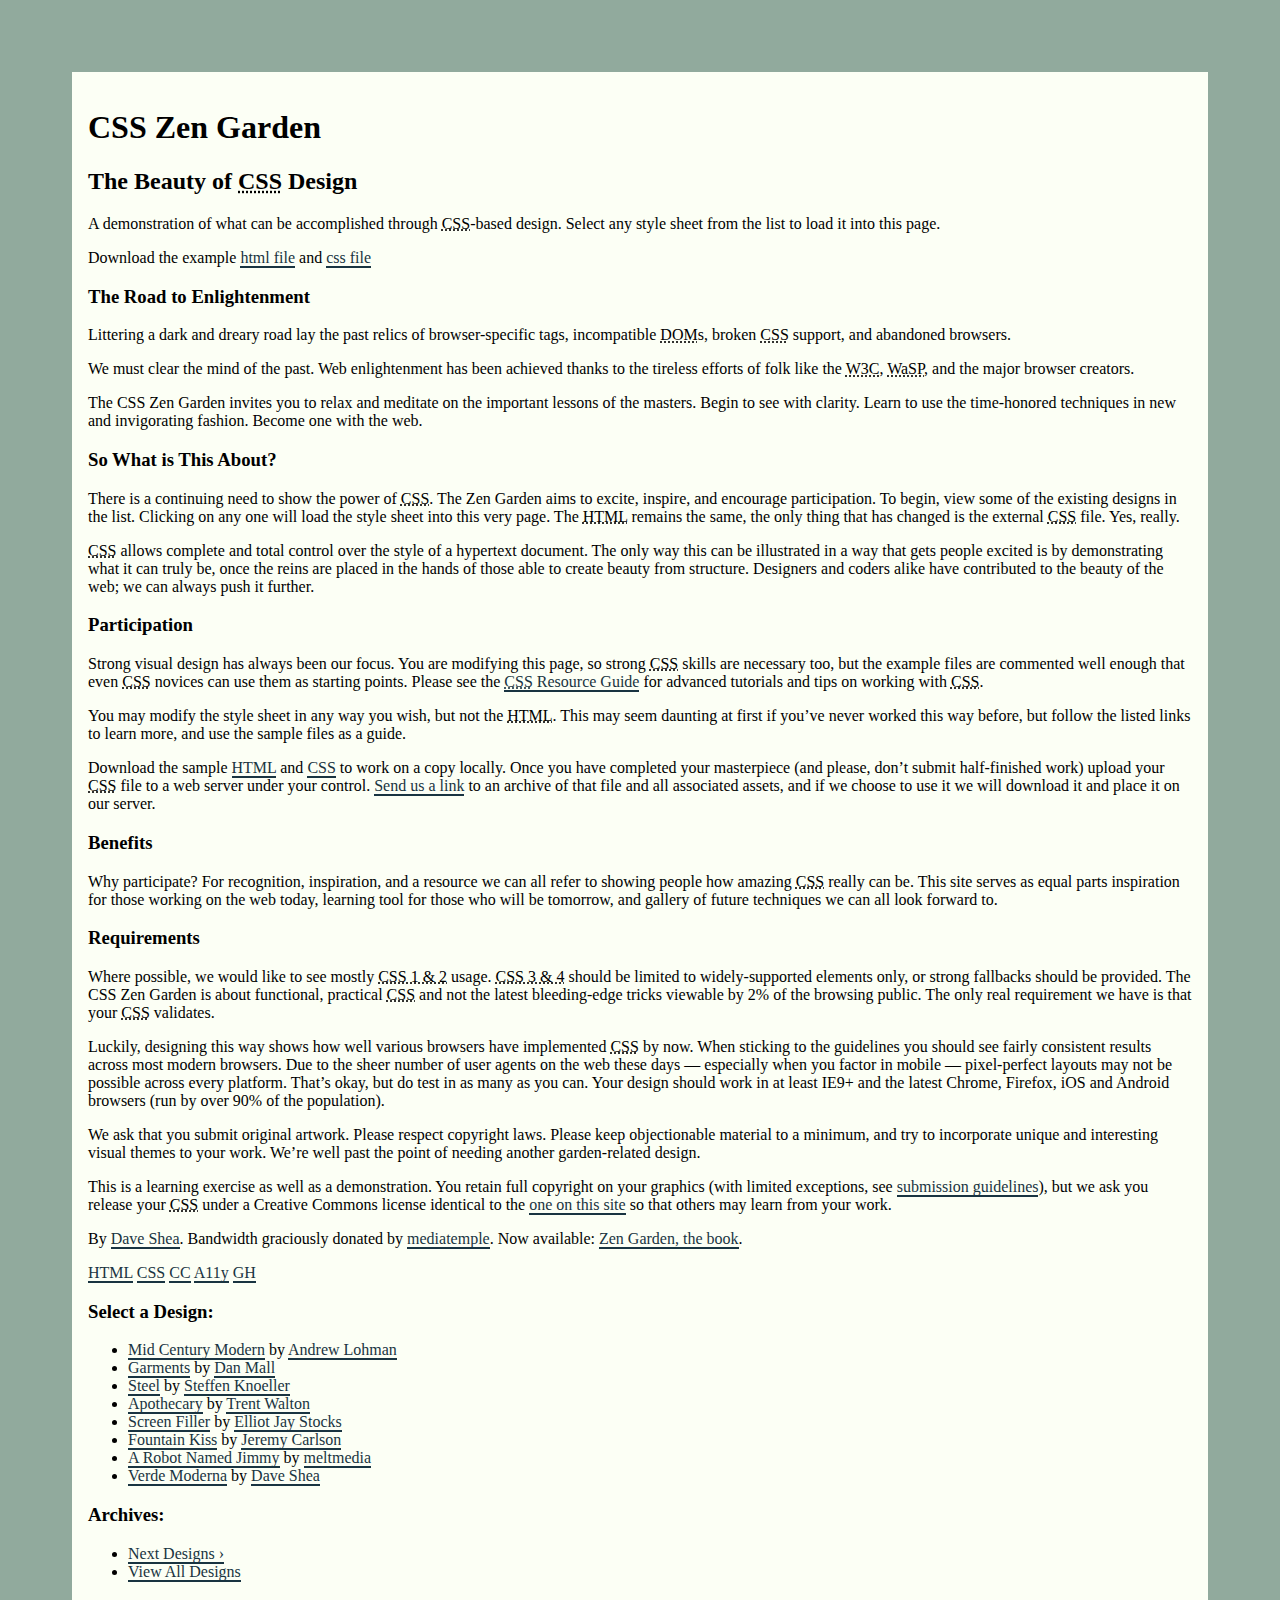
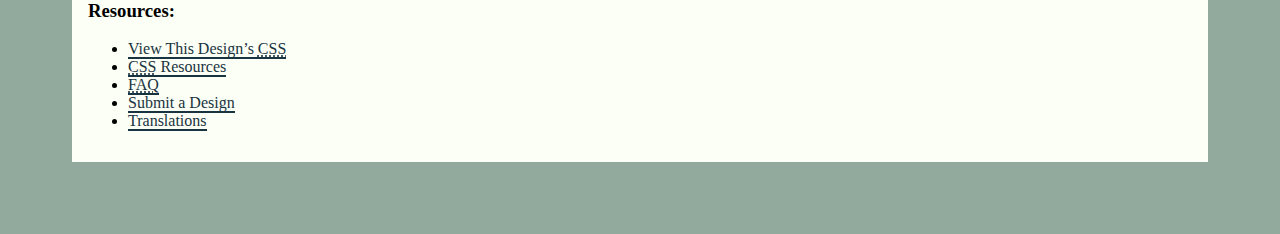
==== index.html @ ff98ae9d "moved into correct folder" ====
<!DOCTYPE html>
<html lang="en">
<head>
	<meta charset="utf-8">
	<title>CSS Zen Garden: The Beauty of CSS Design</title>

	<link rel="stylesheet" media="screen" href="index.css">
	<link rel="alternate" type="application/rss+xml" title="RSS" href="http://www.csszengarden.com/zengarden.xml">

	<meta name="viewport" content="width=device-width, initial-scale=1.0">
	<meta name="author" content="Dave Shea">
	<meta name="description" content="A demonstration of what can be accomplished visually through CSS-based design.">
	<meta name="robots" content="all">


	<!--[if lt IE 9]>
	<script src="script/html5shiv.js"></script>
	<![endif]-->
</head>

<!--



	View source is a feature, not a bug. Thanks for your curiosity and
	interest in participating!

	Here are the submission guidelines for the new and improved csszengarden.com:

	- CSS3? Of course! Prefix for ALL browsers where necessary.
	- go responsive; test your layout at multiple screen sizes.
	- your browser testing baseline: IE9+, recent Chrome/Firefox/Safari, and iOS/Android
	- Graceful degradation is acceptable, and in fact highly encouraged.
	- use classes for styling. Don't use ids.
	- web fonts are cool, just make sure you have a license to share the files. Hosted 
	  services that are applied via the CSS file (ie. Google Fonts) will work fine, but
	  most that require custom HTML won't. TypeKit is supported, see the readme on this
	  page for usage instructions: https://github.com/mezzoblue/csszengarden.com/

	And a few tips on building your CSS file:

	- use :first-child, :last-child and :nth-child to get at non-classed elements
	- use ::before and ::after to create pseudo-elements for extra styling
	- use multiple background images to apply as many as you need to any element
	- use the Kellum Method for image replacement, if still needed. http://goo.gl/GXxdI
	- don't rely on the extra divs at the bottom. Use ::before and ::after instead.

		
-->

<body id="css-zen-garden">
<div class="page-wrapper">

	<section class="intro" id="zen-intro">
		<header role="banner">
			<h1>CSS Zen Garden</h1>
			<h2>The Beauty of <abbr title="Cascading Style Sheets">CSS</abbr> Design</h2>
		</header>

		<div class="summary" id="zen-summary" role="article">
			<p>A demonstration of what can be accomplished through <abbr title="Cascading Style Sheets">CSS</abbr>-based design. Select any style sheet from the list to load it into this page.</p>
			<p>Download the example <a href="/examples/index" title="This page's source HTML code, not to be modified.">html file</a> and <a href="/examples/style.css" title="This page's sample CSS, the file you may modify.">css file</a></p>
		</div>

		<div class="preamble" id="zen-preamble" role="article">
			<h3>The Road to Enlightenment</h3>
			<p>Littering a dark and dreary road lay the past relics of browser-specific tags, incompatible <abbr title="Document Object Model">DOM</abbr>s, broken <abbr title="Cascading Style Sheets">CSS</abbr> support, and abandoned browsers.</p>
			<p>We must clear the mind of the past. Web enlightenment has been achieved thanks to the tireless efforts of folk like the <abbr title="World Wide Web Consortium">W3C</abbr>, <abbr title="Web Standards Project">WaSP</abbr>, and the major browser creators.</p>
			<p>The CSS Zen Garden invites you to relax and meditate on the important lessons of the masters. Begin to see with clarity. Learn to use the time-honored techniques in new and invigorating fashion. Become one with the web.</p>
		</div>
	</section>

	<div class="main supporting" id="zen-supporting" role="main">
		<div class="explanation" id="zen-explanation" role="article">
			<h3>So What is This About?</h3>
			<p>There is a continuing need to show the power of <abbr title="Cascading Style Sheets">CSS</abbr>. The Zen Garden aims to excite, inspire, and encourage participation. To begin, view some of the existing designs in the list. Clicking on any one will load the style sheet into this very page. The <abbr title="HyperText Markup Language">HTML</abbr> remains the same, the only thing that has changed is the external <abbr title="Cascading Style Sheets">CSS</abbr> file. Yes, really.</p>
			<p><abbr title="Cascading Style Sheets">CSS</abbr> allows complete and total control over the style of a hypertext document. The only way this can be illustrated in a way that gets people excited is by demonstrating what it can truly be, once the reins are placed in the hands of those able to create beauty from structure. Designers and coders alike have contributed to the beauty of the web; we can always push it further.</p>
		</div>

		<div class="participation" id="zen-participation" role="article">
			<h3>Participation</h3>
			<p>Strong visual design has always been our focus. You are modifying this page, so strong <abbr title="Cascading Style Sheets">CSS</abbr> skills are necessary too, but the example files are commented well enough that even <abbr title="Cascading Style Sheets">CSS</abbr> novices can use them as starting points. Please see the <a href="http://www.mezzoblue.com/zengarden/resources/" title="A listing of CSS-related resources"><abbr title="Cascading Style Sheets">CSS</abbr> Resource Guide</a> for advanced tutorials and tips on working with <abbr title="Cascading Style Sheets">CSS</abbr>.</p>
			<p>You may modify the style sheet in any way you wish, but not the <abbr title="HyperText Markup Language">HTML</abbr>. This may seem daunting at first if you&#8217;ve never worked this way before, but follow the listed links to learn more, and use the sample files as a guide.</p>
			<p>Download the sample <a href="/examples/index" title="This page's source HTML code, not to be modified.">HTML</a> and <a href="/examples/style.css" title="This page's sample CSS, the file you may modify.">CSS</a> to work on a copy locally. Once you have completed your masterpiece (and please, don&#8217;t submit half-finished work) upload your <abbr title="Cascading Style Sheets">CSS</abbr> file to a web server under your control. <a href="http://www.mezzoblue.com/zengarden/submit/" title="Use the contact form to send us your CSS file">Send us a link</a> to an archive of that file and all associated assets, and if we choose to use it we will download it and place it on our server.</p>
		</div>

		<div class="benefits" id="zen-benefits" role="article">
			<h3>Benefits</h3>
			<p>Why participate? For recognition, inspiration, and a resource we can all refer to showing people how amazing <abbr title="Cascading Style Sheets">CSS</abbr> really can be. This site serves as equal parts inspiration for those working on the web today, learning tool for those who will be tomorrow, and gallery of future techniques we can all look forward to.</p>
		</div>

		<div class="requirements" id="zen-requirements" role="article">
			<h3>Requirements</h3>
			<p>Where possible, we would like to see mostly <abbr title="Cascading Style Sheets, levels 1 and 2">CSS 1 &amp; 2</abbr> usage. <abbr title="Cascading Style Sheets, levels 3 and 4">CSS 3 &amp; 4</abbr> should be limited to widely-supported elements only, or strong fallbacks should be provided. The CSS Zen Garden is about functional, practical <abbr title="Cascading Style Sheets">CSS</abbr> and not the latest bleeding-edge tricks viewable by 2% of the browsing public. The only real requirement we have is that your <abbr title="Cascading Style Sheets">CSS</abbr> validates.</p>
			<p>Luckily, designing this way shows how well various browsers have implemented <abbr title="Cascading Style Sheets">CSS</abbr> by now. When sticking to the guidelines you should see fairly consistent results across most modern browsers. Due to the sheer number of user agents on the web these days &#8212; especially when you factor in mobile &#8212; pixel-perfect layouts may not be possible across every platform. That&#8217;s okay, but do test in as many as you can. Your design should work in at least IE9+ and the latest Chrome, Firefox, iOS and Android browsers (run by over 90% of the population).</p>
			<p>We ask that you submit original artwork. Please respect copyright laws. Please keep objectionable material to a minimum, and try to incorporate unique and interesting visual themes to your work. We&#8217;re well past the point of needing another garden-related design.</p>
			<p>This is a learning exercise as well as a demonstration. You retain full copyright on your graphics (with limited exceptions, see <a href="http://www.mezzoblue.com/zengarden/submit/guidelines/">submission guidelines</a>), but we ask you release your <abbr title="Cascading Style Sheets">CSS</abbr> under a Creative Commons license identical to the <a href="http://creativecommons.org/licenses/by-nc-sa/3.0/" title="View the Zen Garden's license information.">one on this site</a> so that others may learn from your work.</p>
			<p role="contentinfo">By <a href="http://www.mezzoblue.com/">Dave Shea</a>. Bandwidth graciously donated by <a href="http://www.mediatemple.net/">mediatemple</a>. Now available: <a href="http://www.amazon.com/exec/obidos/ASIN/0321303474/mezzoblue-20/">Zen Garden, the book</a>.</p>
		</div>

		<footer>
			<a href="http://validator.w3.org/check/referer" title="Check the validity of this site&#8217;s HTML" class="zen-validate-html">HTML</a>
			<a href="http://jigsaw.w3.org/css-validator/check/referer" title="Check the validity of this site&#8217;s CSS" class="zen-validate-css">CSS</a>
			<a href="http://creativecommons.org/licenses/by-nc-sa/3.0/" title="View the Creative Commons license of this site: Attribution-NonCommercial-ShareAlike." class="zen-license">CC</a>
			<a href="http://mezzoblue.com/zengarden/faq/#aaa" title="Read about the accessibility of this site" class="zen-accessibility">A11y</a>
			<a href="https://github.com/mezzoblue/csszengarden.com" title="Fork this site on Github" class="zen-github">GH</a>
		</footer>

	</div>


	<aside class="sidebar" role="complementary">
		<div class="wrapper">

			<div class="design-selection" id="design-selection">
				<h3 class="select">Select a Design:</h3>
				<nav role="navigation">
					<ul>
					<li>
						<a href="/221/" class="design-name">Mid Century Modern</a> by						<a href="http://andrewlohman.com/" class="designer-name">Andrew Lohman</a>
					</li>					<li>
						<a href="/220/" class="design-name">Garments</a> by						<a href="http://danielmall.com/" class="designer-name">Dan Mall</a>
					</li>					<li>
						<a href="/219/" class="design-name">Steel</a> by						<a href="http://steffen-knoeller.de" class="designer-name">Steffen Knoeller</a>
					</li>					<li>
						<a href="/218/" class="design-name">Apothecary</a> by						<a href="http://trentwalton.com" class="designer-name">Trent Walton</a>
					</li>					<li>
						<a href="/217/" class="design-name">Screen Filler</a> by						<a href="http://elliotjaystocks.com/" class="designer-name">Elliot Jay Stocks</a>
					</li>					<li>
						<a href="/216/" class="design-name">Fountain Kiss</a> by						<a href="http://jeremycarlson.com" class="designer-name">Jeremy Carlson</a>
					</li>					<li>
						<a href="/215/" class="design-name">A Robot Named Jimmy</a> by						<a href="http://meltmedia.com/" class="designer-name">meltmedia</a>
					</li>					<li>
						<a href="/214/" class="design-name">Verde Moderna</a> by						<a href="http://www.mezzoblue.com/" class="designer-name">Dave Shea</a>
					</li>					</ul>
				</nav>
			</div>

			<div class="design-archives" id="design-archives">
				<h3 class="archives">Archives:</h3>
				<nav role="navigation">
					<ul>
						<li class="next">
							<a href="/214/page1">
								Next Designs <span class="indicator">&rsaquo;</span>
							</a>
						</li>
						<li class="viewall">
							<a href="http://www.mezzoblue.com/zengarden/alldesigns/" title="View every submission to the Zen Garden.">
								View All Designs							</a>
						</li>
					</ul>
				</nav>
			</div>

			<div class="zen-resources" id="zen-resources">
				<h3 class="resources">Resources:</h3>
				<ul>
					<li class="view-css">
						<a href="style.css" title="View the source CSS file of the currently-viewed design.">
							View This Design&#8217;s <abbr title="Cascading Style Sheets">CSS</abbr>						</a>
					</li>
					<li class="css-resources">
						<a href="http://www.mezzoblue.com/zengarden/resources/" title="Links to great sites with information on using CSS.">
							<abbr title="Cascading Style Sheets">CSS</abbr> Resources						</a>
					</li>
					<li class="zen-faq">
						<a href="http://www.mezzoblue.com/zengarden/faq/" title="A list of Frequently Asked Questions about the Zen Garden.">
							<abbr title="Frequently Asked Questions">FAQ</abbr>						</a>
					</li>
					<li class="zen-submit">
						<a href="http://www.mezzoblue.com/zengarden/submit/" title="Send in your own CSS file.">
							Submit a Design						</a>
					</li>
					<li class="zen-translations">
						<a href="http://www.mezzoblue.com/zengarden/translations/" title="View translated versions of this page.">
							Translations						</a>
					</li>
				</ul>
			</div>
		</div>
	</aside>


</div>

<!--

	These superfluous divs/spans were originally provided as catch-alls to add extra imagery.
	These days we have full ::before and ::after support, favour using those instead.
	These only remain for historical design compatibility. They might go away one day.
		
-->
<div class="extra1" role="presentation"></div><div class="extra2" role="presentation"></div><div class="extra3" role="presentation"></div>
<div class="extra4" role="presentation"></div><div class="extra5" role="presentation"></div><div class="extra6" role="presentation"></div>

</body>
</html>
---- index.css ----
@import url("https://fonts.googleapis.com/css2?family=Amita:wght@700&display=swap");
@import url("https://fonts.googleapis.com/css2?family=Alegreya+SC:wght@700&display=swap");
.font-1 {
  font-family: "amita", cursive;
}

.font-2 {
  font-family: "Alegreya SC", serif;
}

html {
  background-color: #91AA9D;
  display: block;
  padding: 5%;
}

body {
  background-color: #FCFFF5;
  padding: 1em;
}

button {
  background-color: #d4653b;
  font-family: sans-serif;
  border: none;
  text-align: center;
  text-decoration: none;
  color: #fff;
  padding: 1em;
  border-radius: 15px;
}

button:hover {
  background-color: #974021;
}

a {
  border-bottom: 2px solid #193441;
  color: #193441;
  text-decoration: none;
}

a:hover {
  border-color: #d4653b;
  color: #3E606F;
}
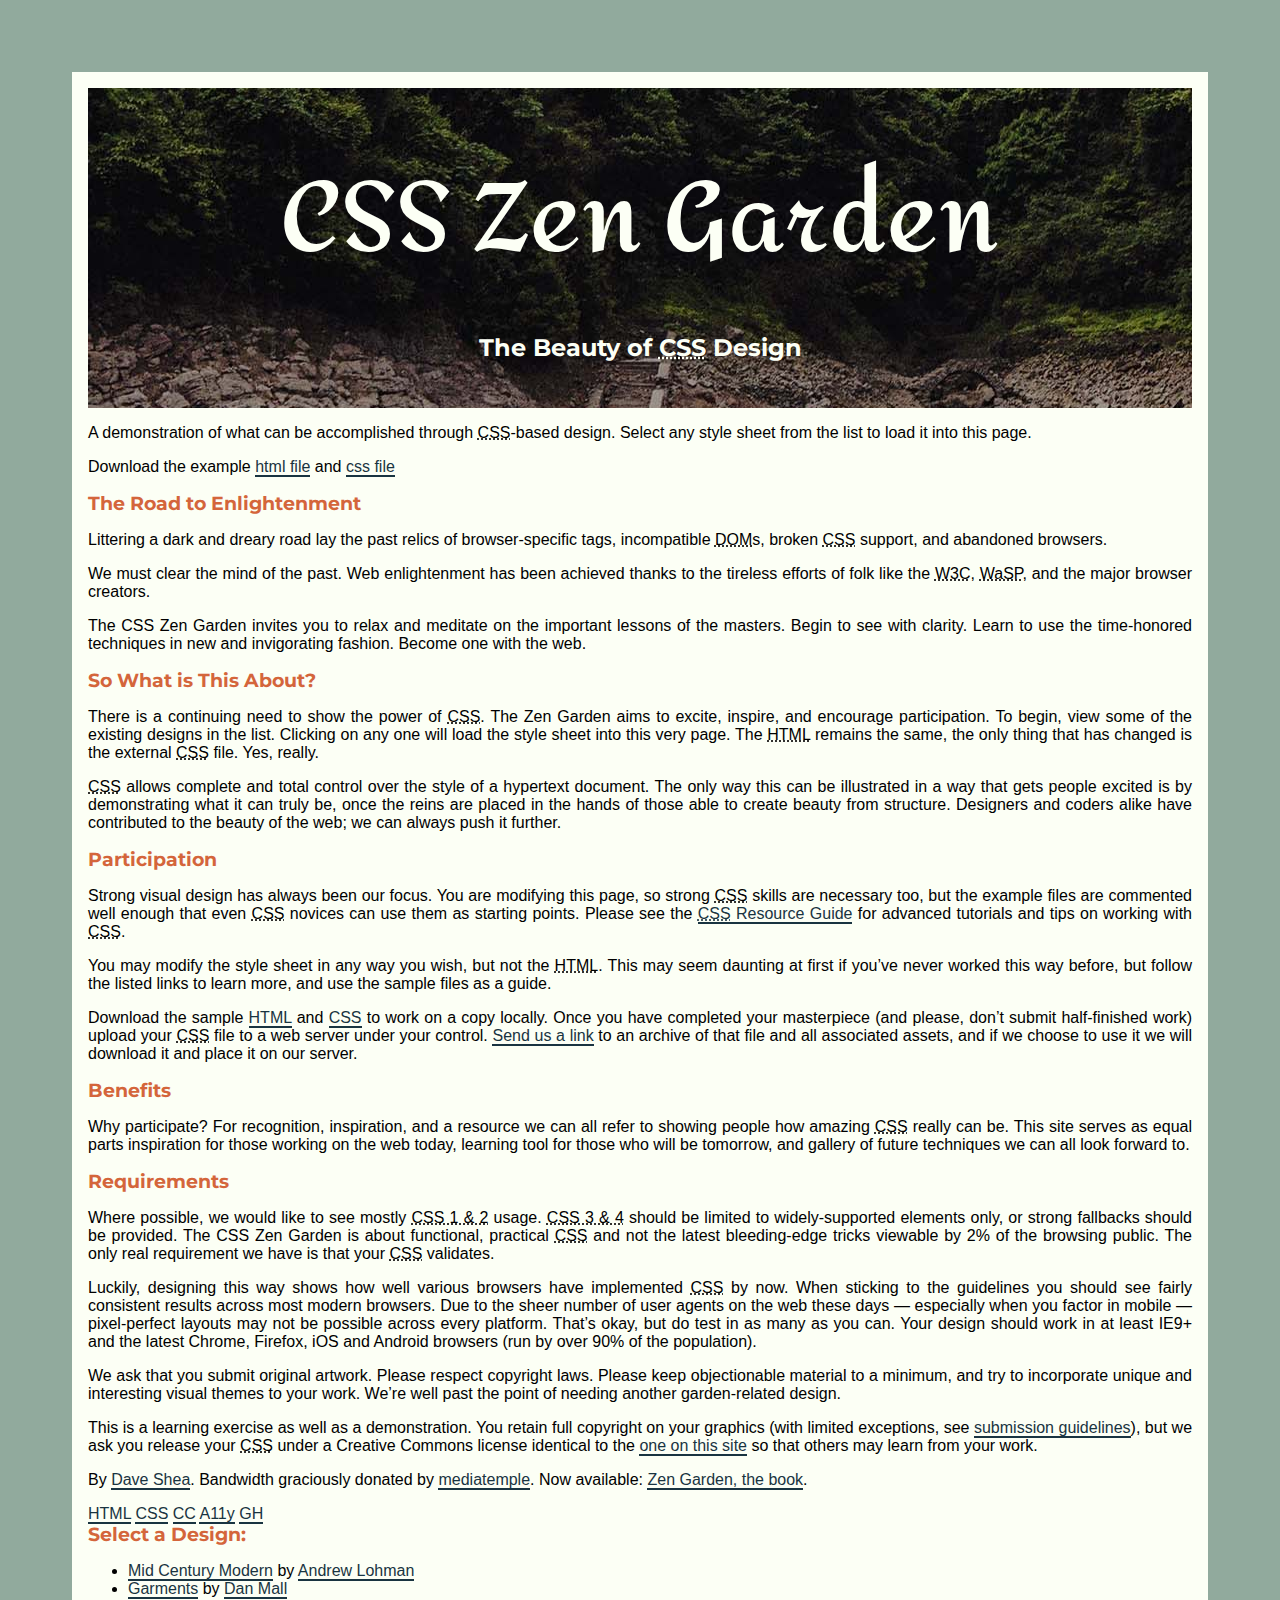
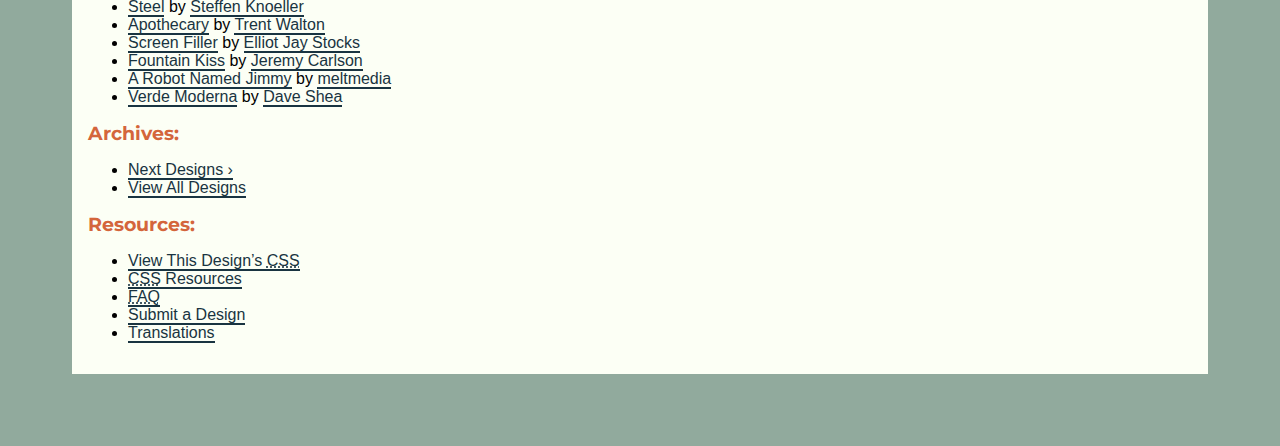
==== commit b8aeabd1: "added coments on extra divs in html, so we know what to use them for" ====
--- a/index.html
+++ b/index.html
@@ -191,8 +191,12 @@
 	These only remain for historical design compatibility. They might go away one day.
 		
 -->
-<div class="extra1" role="presentation"></div><div class="extra2" role="presentation"></div><div class="extra3" role="presentation"></div>
-<div class="extra4" role="presentation"></div><div class="extra5" role="presentation"></div><div class="extra6" role="presentation"></div>
+<div class="extra1" role="presentation"></div> <!--waterfall animation-->
+<div class="extra2" role="presentation"></div> <!--waterfall animation-->
+<div class="extra3" role="presentation"></div> <!--waterfall animation-->
+<div class="extra4" role="presentation"></div> <!--waterfall animation-->
+<div class="extra5" role="presentation"></div> <!--pond for fish animation-->
+<div class="extra6" role="presentation"></div> <!--fish animation-->
 
 </body>
 </html>--- a/index.css
+++ b/index.css
@@ -1,11 +1,12 @@
 @import url("https://fonts.googleapis.com/css2?family=Amita:wght@700&display=swap");
 @import url("https://fonts.googleapis.com/css2?family=Alegreya+SC:wght@700&display=swap");
+@import url("https://fonts.googleapis.com/css2?family=Montserrat&display=swap");
 .font-1 {
-  font-family: "amita", cursive;
+  font-family: "amita", serif;
 }
 
 .font-2 {
-  font-family: "Alegreya SC", serif;
+  font-family: "Montserrat", serif;
 }
 
 html {
@@ -14,9 +15,44 @@
   padding: 5%;
 }
 
+header {
+  height: 230px;
+  padding: 20px 0 70px 0;
+  background: #2d6360 20% 0 url("https://allgiff.github.io/CSSZenGarden/images/head-4%20copy.jpg") no-repeat;
+  background-image: url("https://allgiff.github.io/CSSZenGarden/images/head-4%20copy.jpg");
+  background-position: 0% 60%;
+  background-repeat: repeat, repeat, repeat, no-repeat;
+  background-size: auto, auto, auto, cover;
+  text-align: center;
+}
+
 body {
   background-color: #FCFFF5;
   padding: 1em;
+  font-family: "Arial", sans-serif;
+  text-align: justify;
+}
+
+h1 {
+  color: #FCFFF5;
+  font-weight: 900;
+  font-size: 6em;
+  letter-spacing: 1px;
+  line-height: 1em;
+  font-family: "amita", serif;
+}
+
+h2 {
+  font-family: "Montserrat", serif;
+  margin: 0;
+  color: #FCFFF5;
+}
+
+h3,
+h4 {
+  font-family: "Montserrat", serif;
+  margin: 0;
+  color: #d4653b;
 }
 
 button {
@@ -25,7 +61,7 @@
   border: none;
   text-align: center;
   text-decoration: none;
-  color: #fff;
+  color: #FCFFF5;
   padding: 1em;
   border-radius: 15px;
 }
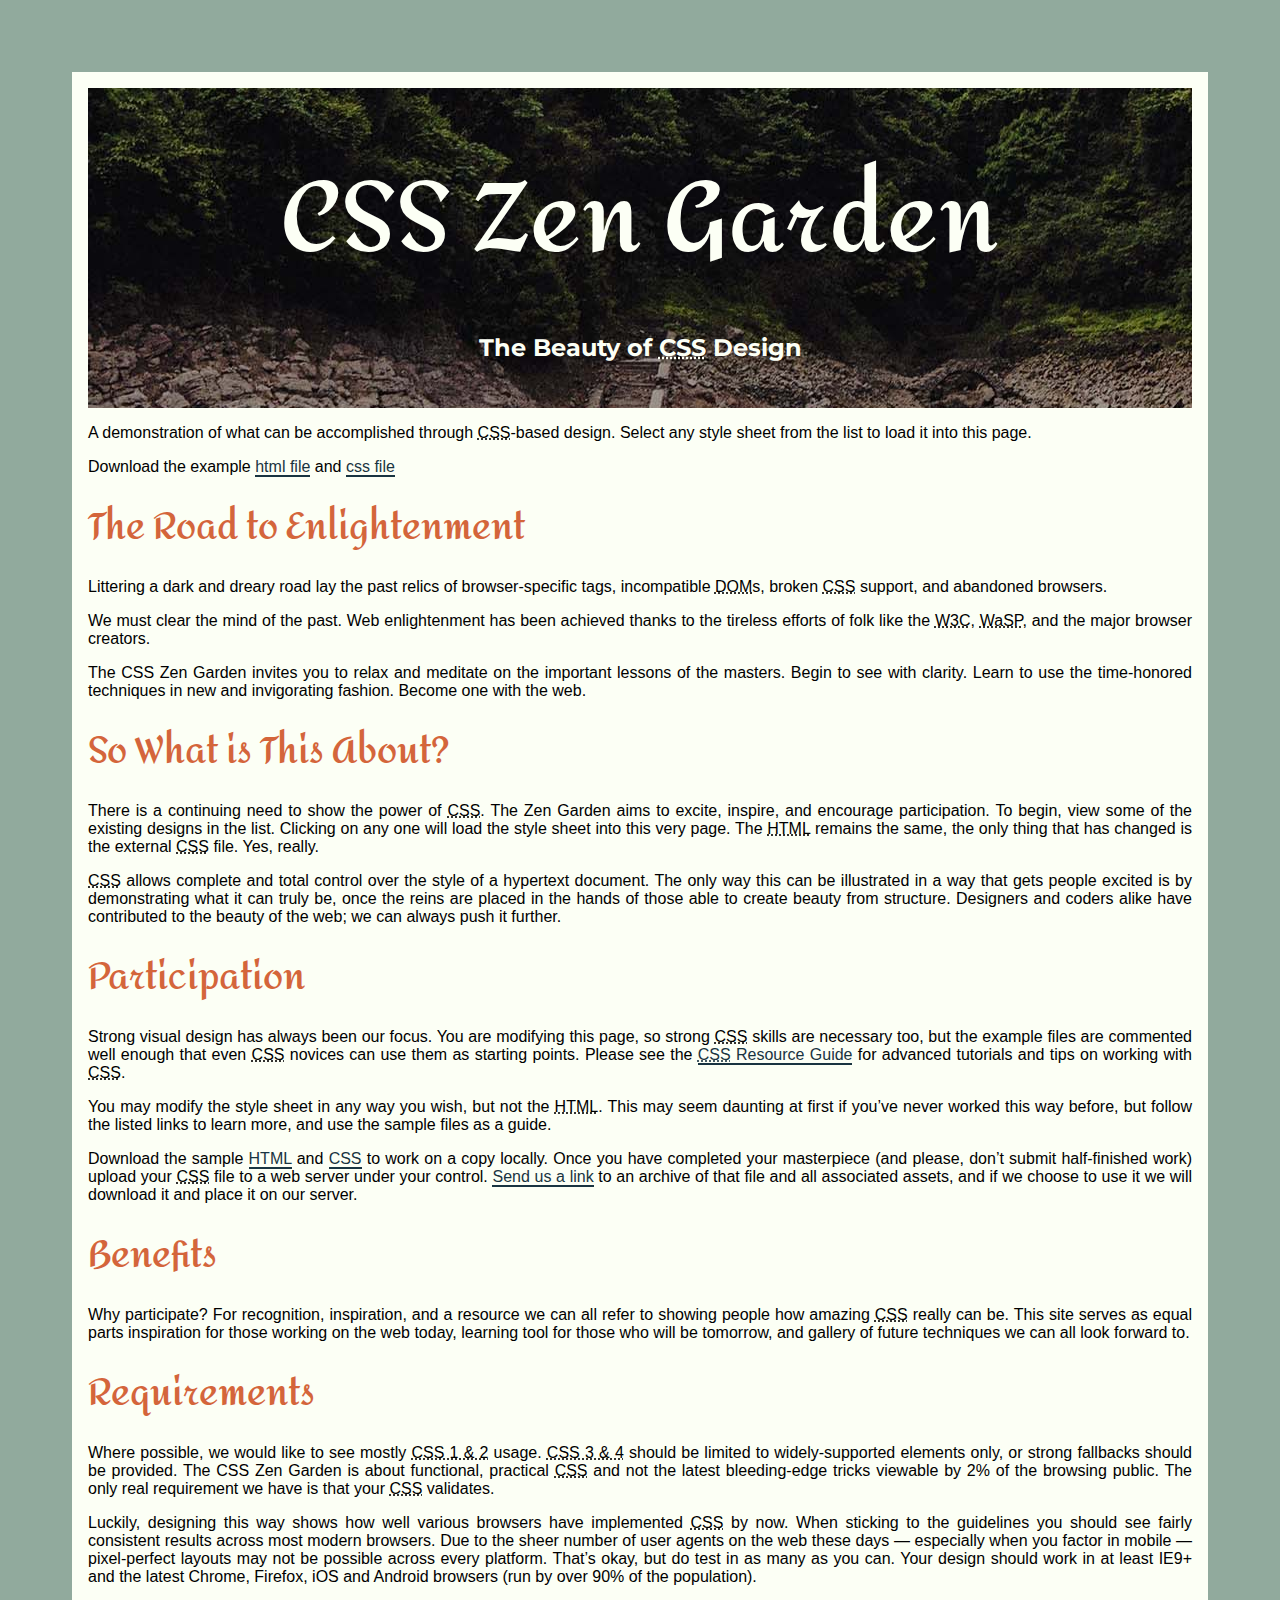
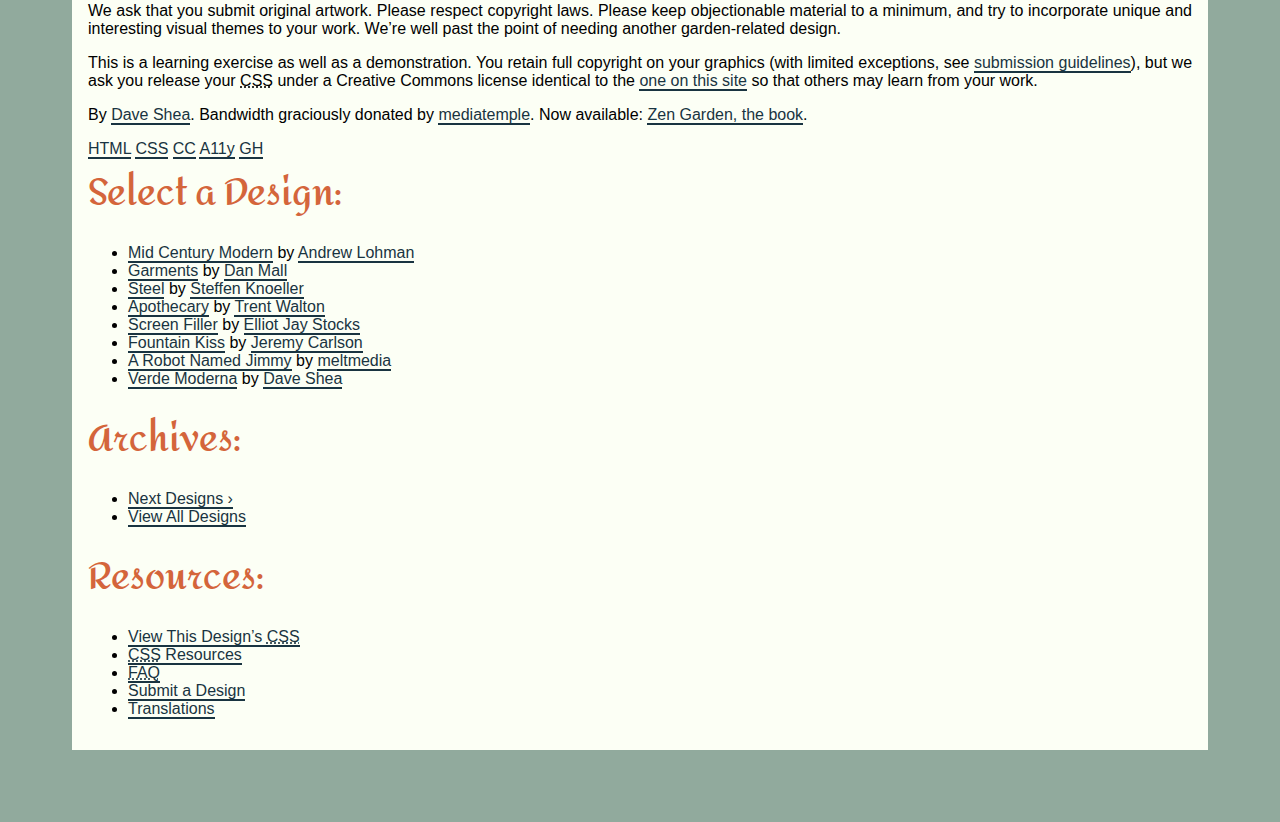
==== commit 3b9f345f: "updated section headers" ====
--- a/index.html
+++ b/index.html
@@ -195,8 +195,8 @@
 <div class="extra2" role="presentation"></div> <!--waterfall animation-->
 <div class="extra3" role="presentation"></div> <!--waterfall animation-->
 <div class="extra4" role="presentation"></div> <!--waterfall animation-->
-<div class="extra5" role="presentation"></div> <!--pond for fish animation-->
-<div class="extra6" role="presentation"></div> <!--fish animation-->
+<div class="water" role="presentation"></div> <!--pond for fish animation-->
+<div class="fish" role="presentation"></div> <!--fish animation-->
 
 </body>
 </html>--- a/index.css
+++ b/index.css
@@ -29,7 +29,7 @@
 body {
   background-color: #FCFFF5;
   padding: 1em;
-  font-family: "Arial", sans-serif;
+  font-family: "Monterrat", sans-serif;
   text-align: justify;
 }
 
@@ -43,16 +43,18 @@
 }
 
 h2 {
-  font-family: "Montserrat", serif;
+  font-family: "Montserrat", sans-serif;
   margin: 0;
   color: #FCFFF5;
 }
 
 h3,
 h4 {
-  font-family: "Montserrat", serif;
+  font-family: "amita", serif;
   margin: 0;
   color: #d4653b;
+  font-size: 2.25em;
+  font-weight: 700;
 }
 
 button {
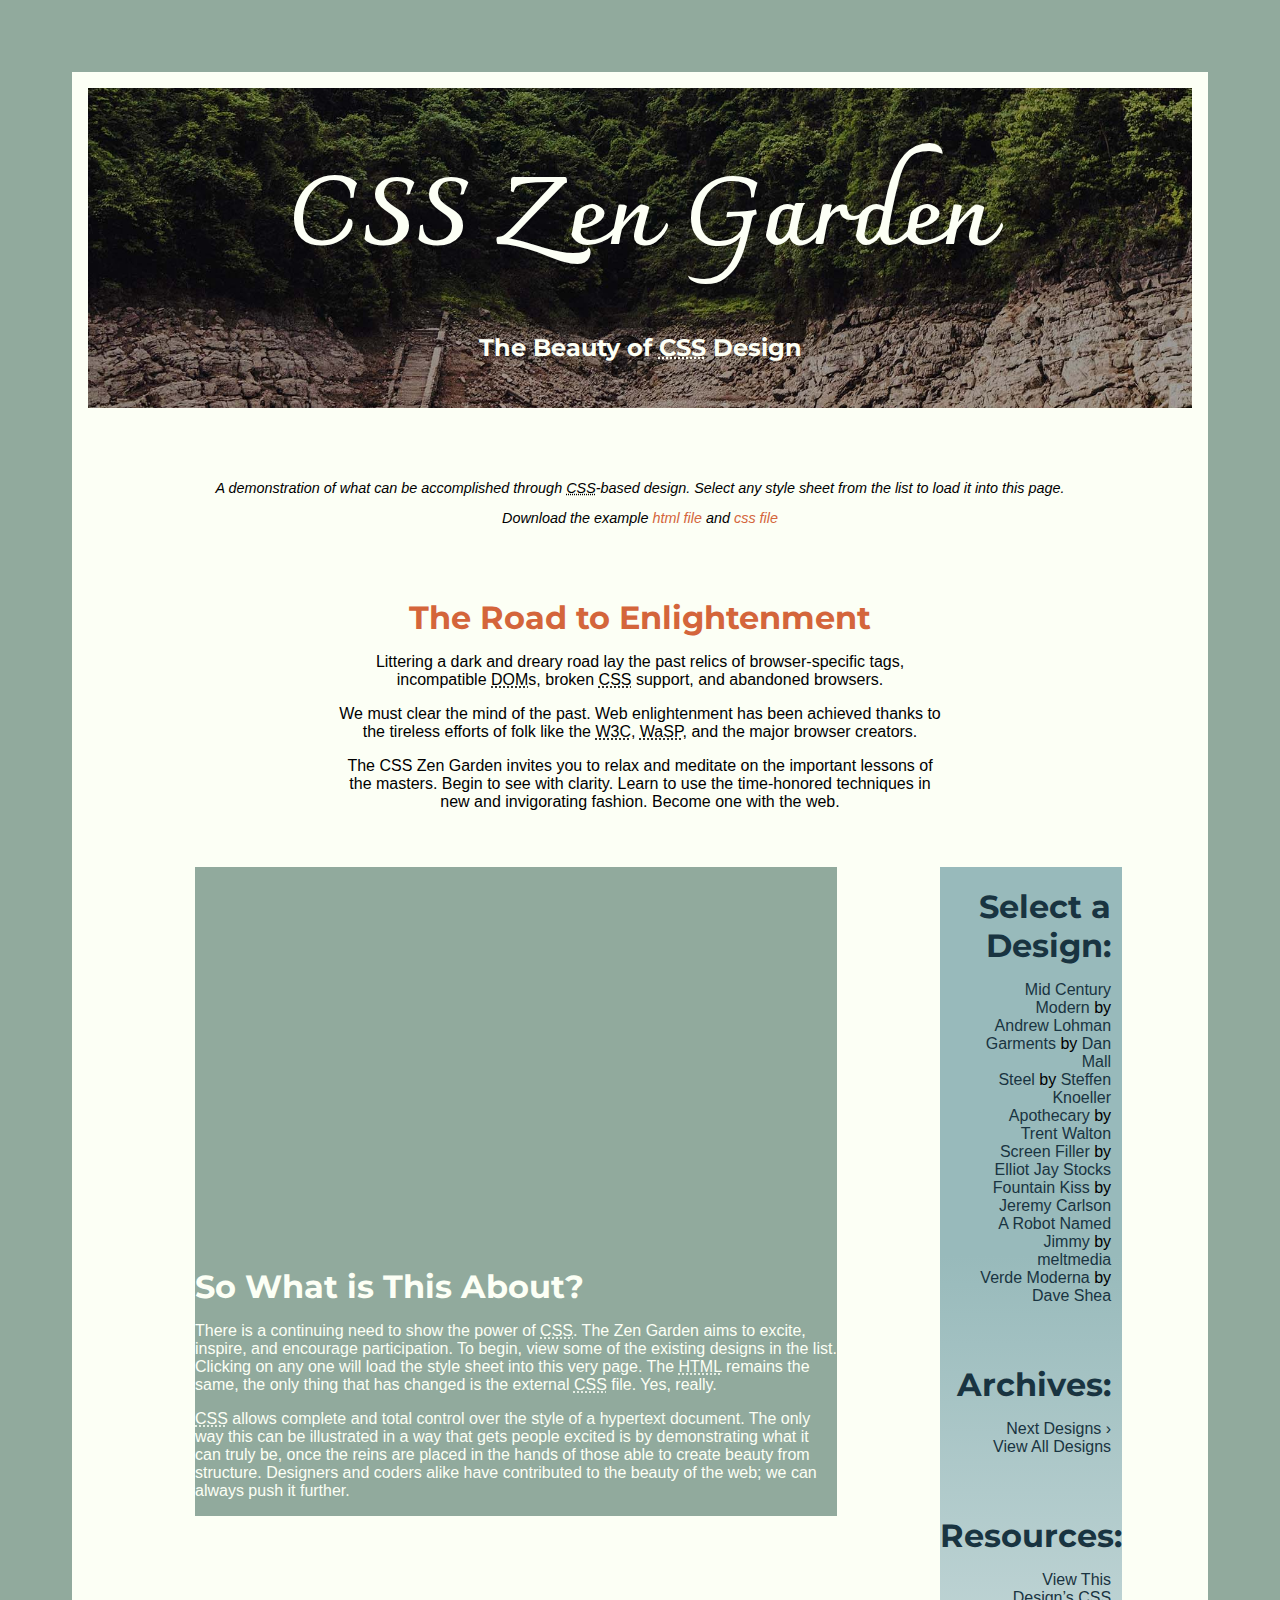
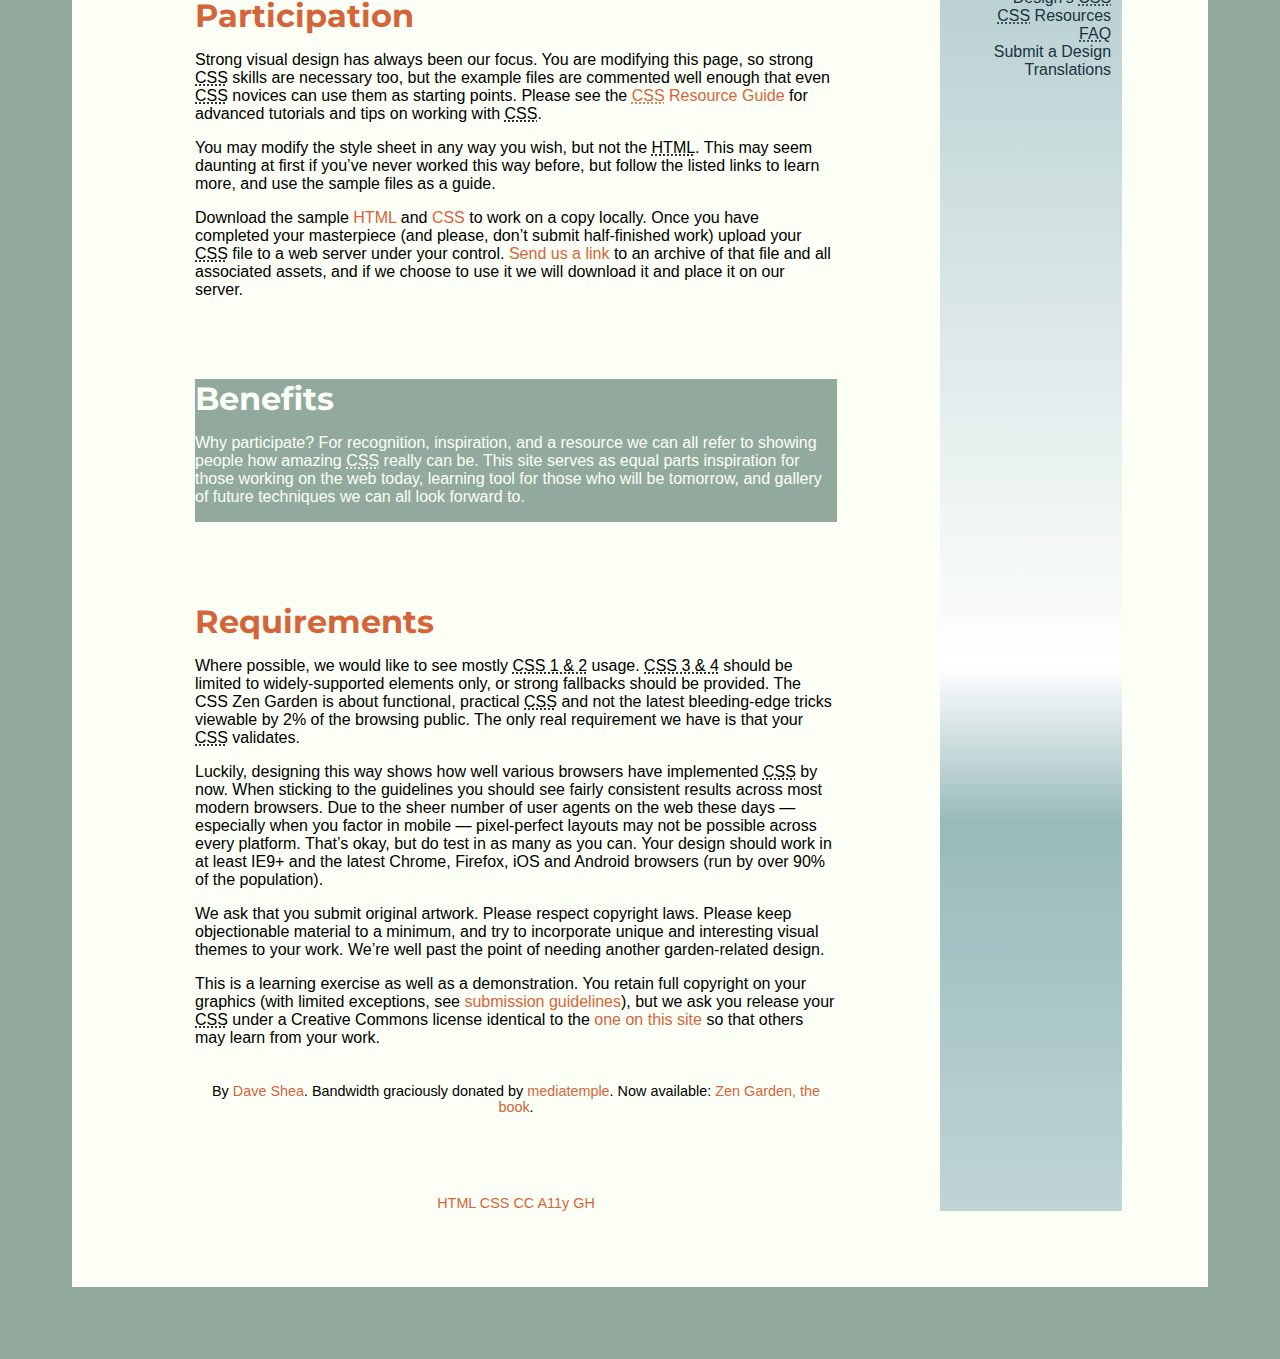
==== commit c9cf07f5: "added media query" ====
--- a/index.html
+++ b/index.html
@@ -71,6 +71,7 @@
 	</section>
 
 	<div class="main supporting" id="zen-supporting" role="main">
+		<div class="colorBox1" role="presentation"></div> 
 		<div class="explanation" id="zen-explanation" role="article">
 			<h3>So What is This About?</h3>
 			<p>There is a continuing need to show the power of <abbr title="Cascading Style Sheets">CSS</abbr>. The Zen Garden aims to excite, inspire, and encourage participation. To begin, view some of the existing designs in the list. Clicking on any one will load the style sheet into this very page. The <abbr title="HyperText Markup Language">HTML</abbr> remains the same, the only thing that has changed is the external <abbr title="Cascading Style Sheets">CSS</abbr> file. Yes, really.</p>
@@ -195,8 +196,8 @@
 <div class="extra2" role="presentation"></div> <!--waterfall animation-->
 <div class="extra3" role="presentation"></div> <!--waterfall animation-->
 <div class="extra4" role="presentation"></div> <!--waterfall animation-->
-<div class="water" role="presentation"></div> <!--pond for fish animation-->
-<div class="fish" role="presentation"></div> <!--fish animation-->
+
+<div class="colorBox2" role="presentation"></div> 
 
 </body>
 </html>--- a/index.css
+++ b/index.css
@@ -1,12 +1,13 @@
 @import url("https://fonts.googleapis.com/css2?family=Amita:wght@700&display=swap");
-@import url("https://fonts.googleapis.com/css2?family=Alegreya+SC:wght@700&display=swap");
+@import url("https://fonts.googleapis.com/css2?family=Charmonman:wght@400;700&display=swap");
 @import url("https://fonts.googleapis.com/css2?family=Montserrat&display=swap");
+@import url("https://fonts.googleapis.com/css2?family=Zen+Antique+Soft&display=swap");
 .font-1 {
-  font-family: "amita", serif;
+  font-family: "Charmonman", serif;
 }
 
 .font-2 {
-  font-family: "Montserrat", serif;
+  font-family: "Montserrat", sans-serif;
 }
 
 html {
@@ -21,8 +22,7 @@
   background: #2d6360 20% 0 url("https://allgiff.github.io/CSSZenGarden/images/head-4%20copy.jpg") no-repeat;
   background-image: url("https://allgiff.github.io/CSSZenGarden/images/head-4%20copy.jpg");
   background-position: 0% 60%;
-  background-repeat: repeat, repeat, repeat, no-repeat;
-  background-size: auto, auto, auto, cover;
+  background-size: cover;
   text-align: center;
 }
 
@@ -30,7 +30,6 @@
   background-color: #FCFFF5;
   padding: 1em;
   font-family: "Monterrat", sans-serif;
-  text-align: justify;
 }
 
 h1 {
@@ -39,7 +38,7 @@
   font-size: 6em;
   letter-spacing: 1px;
   line-height: 1em;
-  font-family: "amita", serif;
+  font-family: "Charmonman", serif;
 }
 
 h2 {
@@ -50,10 +49,10 @@
 
 h3,
 h4 {
-  font-family: "amita", serif;
+  font-family: "Montserrat", sans-serif;
   margin: 0;
   color: #d4653b;
-  font-size: 2.25em;
+  font-size: 2em;
   font-weight: 700;
 }
 
@@ -73,12 +72,139 @@
 }
 
 a {
-  border-bottom: 2px solid #193441;
+  border-bottom: none;
   color: #193441;
   text-decoration: none;
 }
 
+a:link {
+  color: #d4653b;
+  border-bottom: none;
+}
+
 a:hover {
-  border-color: #d4653b;
+  border-bottom: none;
   color: #3E606F;
+}
+
+[role=article] {
+  margin-top: 5em;
+  margin-bottom: 5em;
+}
+
+#zen-explanation {
+  margin-top: 0;
+}
+
+#zen-explanation,
+#zen-benefits {
+  background-color: #91AA9D;
+  max-width: 100%;
+  overflow: hidden;
+}
+#zen-explanation p,
+#zen-benefits p {
+  color: #FCFFF5;
+}
+#zen-explanation h3,
+#zen-benefits h3 {
+  color: #FCFFF5;
+}
+
+.summary {
+  font-style: italic;
+  text-align: center;
+  font-size: 0.9em;
+}
+
+.sidebar {
+  grid-column: 5/6;
+  grid-row: 2;
+  text-align: right;
+  margin-right: 70px;
+  margin-left: -20px;
+  background: linear-gradient(0deg, #98BABB 0%, white 2%, #98BABB 20%, white 22%, #98BABB 35%, white 37%, #98BABB 50%, white 52%, #98BABB 65%, white 67%, #98BABB 80%, white 82%, #98BABB 95%);
+  background-size: 400% 400%;
+  animation: Animation 15s linear infinite;
+}
+
+@keyframes Animation {
+  0% {
+    background-position: 50% 100%;
+  }
+  100% {
+    background-position: 50% -100%;
+  }
+}
+ul {
+  list-style-type: none;
+  padding-bottom: 2.5em;
+}
+
+.design-selection,
+.design-archives,
+.zen-resources {
+  margin-top: 20px;
+  margin-right: 6%;
+}
+
+[role=contentinfo] {
+  margin-top: 2.5em;
+}
+
+[role=contentinfo],
+footer {
+  text-align: center;
+  font-size: 0.9em;
+}
+
+.wrapper a {
+  color: #193441;
+  border-bottom: none;
+}
+
+.wrapper h3 {
+  color: #193441;
+}
+
+@media only screen and (min-width: 768px) {
+  .page-wrapper {
+    display: grid;
+    grid-template-columns: 1fr 1fr 1fr 1fr 1fr;
+    padding-bottom: 60px;
+    grid-gap: 1em;
+  }
+
+  #zen-intro {
+    grid-column: 1/6;
+    grid-row: 1;
+  }
+
+  #zen-preamble {
+    z-index: 2;
+    text-align: center;
+    max-width: 55%;
+    margin: 0 auto;
+    margin-bottom: 2.5em;
+    margin-top: 2.5em;
+  }
+
+  #zen-supporting {
+    grid-column: 1/5;
+    grid-row: 2;
+    max-width: 75%;
+    margin: 0 auto;
+  }
+
+  #zen-explanation,
+#zen-benefits {
+    width: 100%;
+  }
+
+  .colorBox1 {
+    background-color: #91AA9D;
+    float: left;
+    height: 400px;
+    width: 100%;
+  }
 }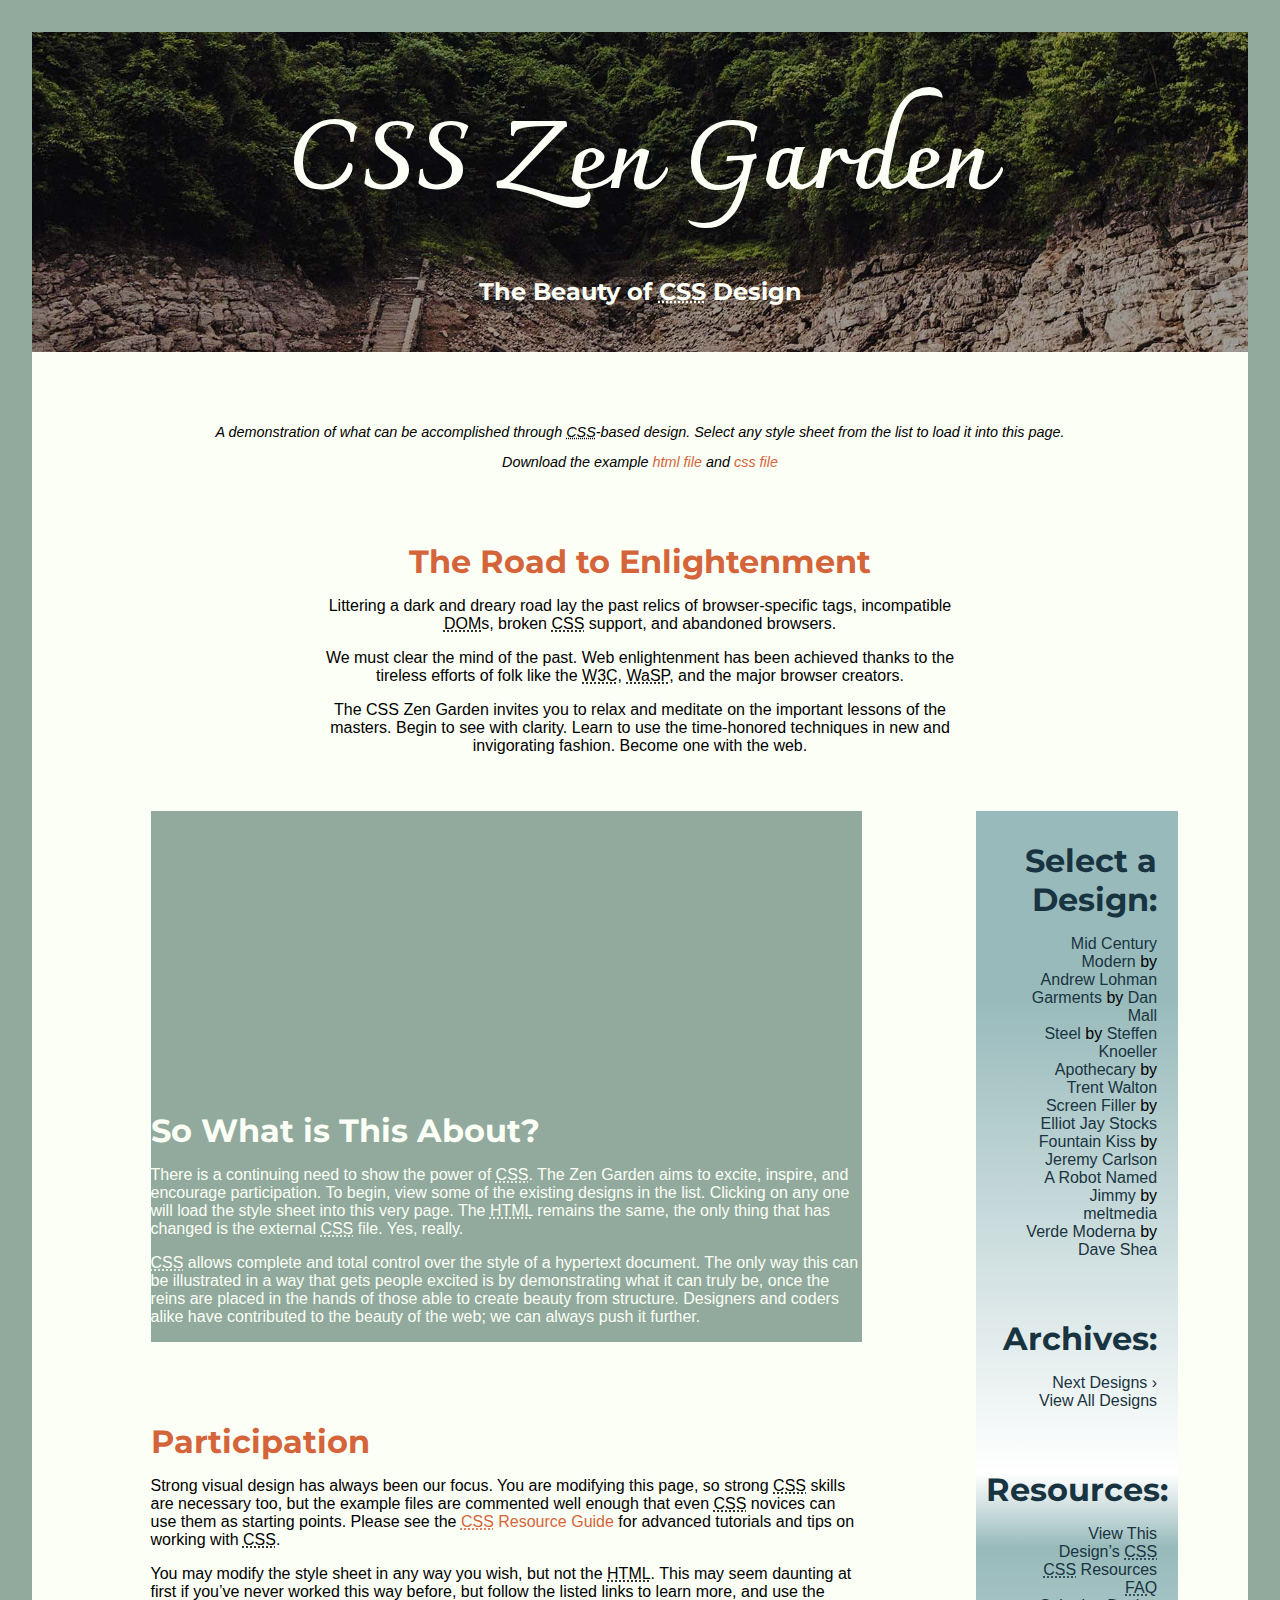
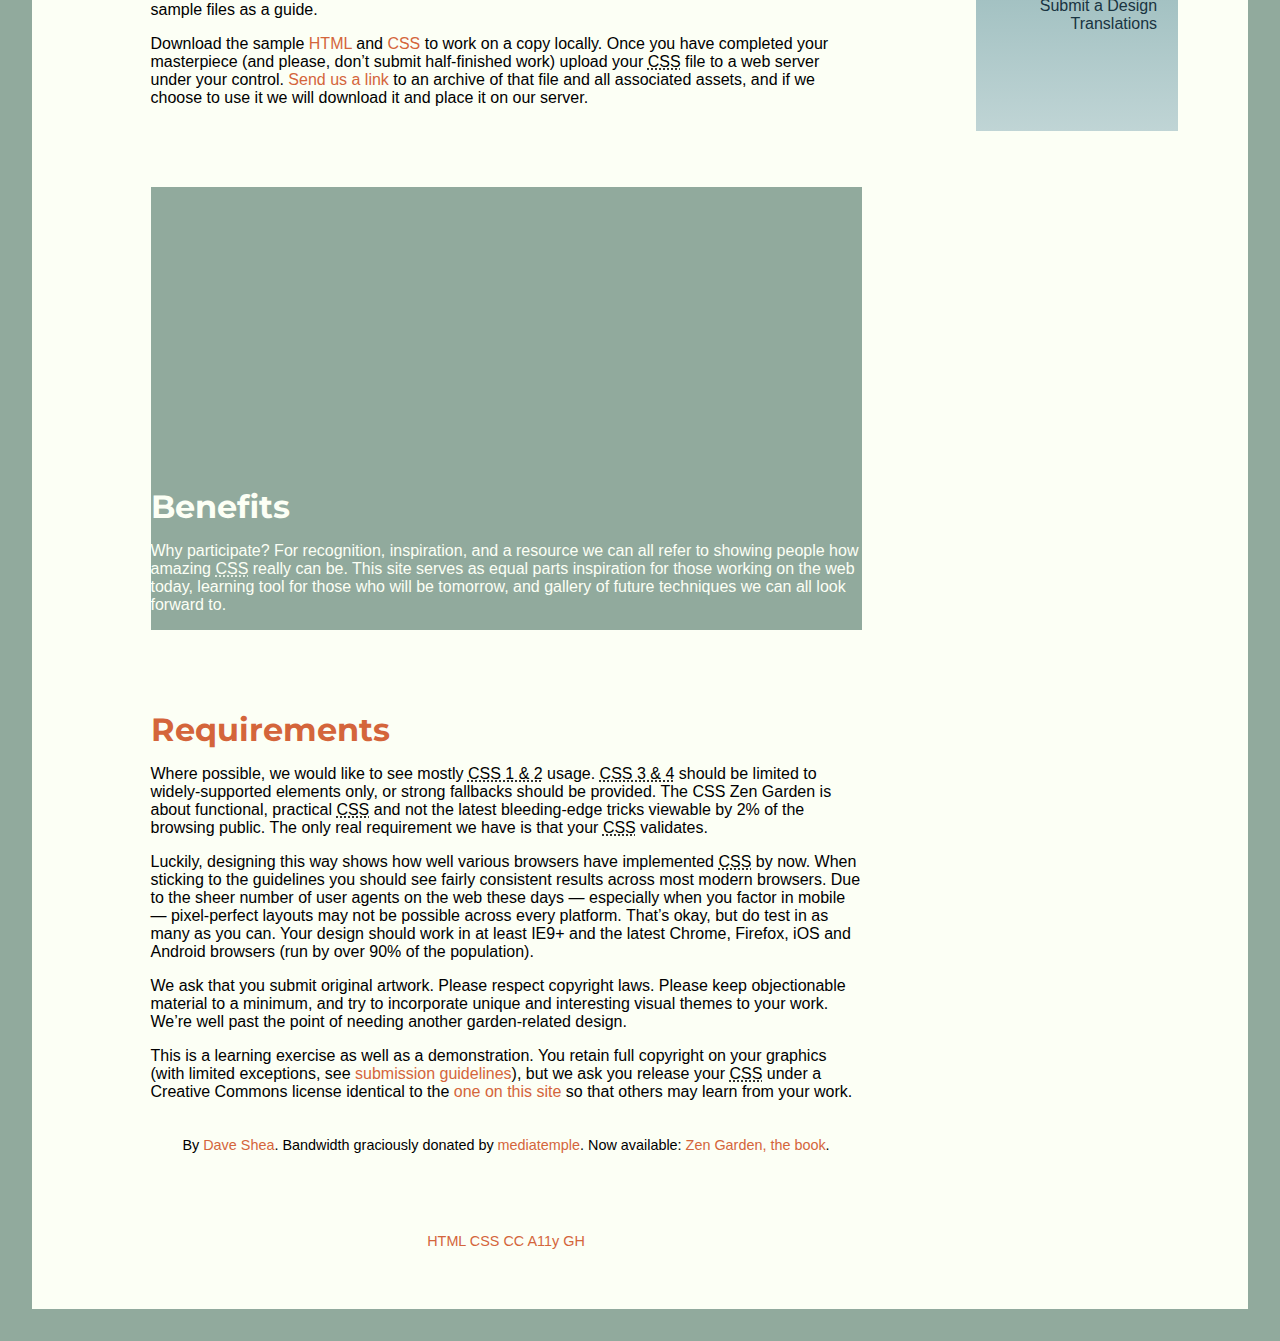
==== commit 256829a7: "edited margins" ====
--- a/index.html
+++ b/index.html
@@ -71,12 +71,14 @@
 	</section>
 
 	<div class="main supporting" id="zen-supporting" role="main">
+		<div class="extra4" role="presentation">
 		<div class="colorBox1" role="presentation"></div> 
 		<div class="explanation" id="zen-explanation" role="article">
 			<h3>So What is This About?</h3>
 			<p>There is a continuing need to show the power of <abbr title="Cascading Style Sheets">CSS</abbr>. The Zen Garden aims to excite, inspire, and encourage participation. To begin, view some of the existing designs in the list. Clicking on any one will load the style sheet into this very page. The <abbr title="HyperText Markup Language">HTML</abbr> remains the same, the only thing that has changed is the external <abbr title="Cascading Style Sheets">CSS</abbr> file. Yes, really.</p>
 			<p><abbr title="Cascading Style Sheets">CSS</abbr> allows complete and total control over the style of a hypertext document. The only way this can be illustrated in a way that gets people excited is by demonstrating what it can truly be, once the reins are placed in the hands of those able to create beauty from structure. Designers and coders alike have contributed to the beauty of the web; we can always push it further.</p>
 		</div>
+		</div> 
 
 		<div class="participation" id="zen-participation" role="article">
 			<h3>Participation</h3>
@@ -86,6 +88,7 @@
 		</div>
 
 		<div class="benefits" id="zen-benefits" role="article">
+			<div class="colorBox2" role="presentation"></div> 
 			<h3>Benefits</h3>
 			<p>Why participate? For recognition, inspiration, and a resource we can all refer to showing people how amazing <abbr title="Cascading Style Sheets">CSS</abbr> really can be. This site serves as equal parts inspiration for those working on the web today, learning tool for those who will be tomorrow, and gallery of future techniques we can all look forward to.</p>
 		</div>
@@ -195,9 +198,6 @@
 <div class="extra1" role="presentation"></div> <!--waterfall animation-->
 <div class="extra2" role="presentation"></div> <!--waterfall animation-->
 <div class="extra3" role="presentation"></div> <!--waterfall animation-->
-<div class="extra4" role="presentation"></div> <!--waterfall animation-->
-
-<div class="colorBox2" role="presentation"></div> 
 
 </body>
 </html>--- a/index.css
+++ b/index.css
@@ -13,7 +13,7 @@
 html {
   background-color: #91AA9D;
   display: block;
-  padding: 5%;
+  padding: 1em;
 }
 
 header {
@@ -28,8 +28,8 @@
 
 body {
   background-color: #FCFFF5;
-  padding: 1em;
   font-family: "Monterrat", sans-serif;
+  margin: 1em;
 }
 
 h1 {
@@ -117,15 +117,22 @@
   font-size: 0.9em;
 }
 
+.colorBox2 {
+  background-color: #91AA9D;
+  height: 300px;
+  width: 100%;
+}
+
 .sidebar {
-  grid-column: 5/6;
-  grid-row: 2;
   text-align: right;
   margin-right: 70px;
   margin-left: -20px;
   background: linear-gradient(0deg, #98BABB 0%, white 2%, #98BABB 20%, white 22%, #98BABB 35%, white 37%, #98BABB 50%, white 52%, #98BABB 65%, white 67%, #98BABB 80%, white 82%, #98BABB 95%);
   background-size: 400% 400%;
   animation: Animation 15s linear infinite;
+  max-height: 900px;
+  max-width: 300px;
+  padding: 10px;
 }
 
 @keyframes Animation {
@@ -173,6 +180,15 @@
     grid-template-columns: 1fr 1fr 1fr 1fr 1fr;
     padding-bottom: 60px;
     grid-gap: 1em;
+  }
+
+  .colorBox1 {
+    margin: 0 0;
+    grid-column: 1;
+    grid-row: 2;
+    background-color: #91AA9D;
+    height: 300px;
+    width: 100%;
   }
 
   #zen-intro {
@@ -201,10 +217,12 @@
     width: 100%;
   }
 
-  .colorBox1 {
-    background-color: #91AA9D;
-    float: left;
-    height: 400px;
+  .explanation {
     width: 100%;
   }
+
+  .sidebar {
+    grid-column: 5/6;
+    grid-row: 2;
+  }
 }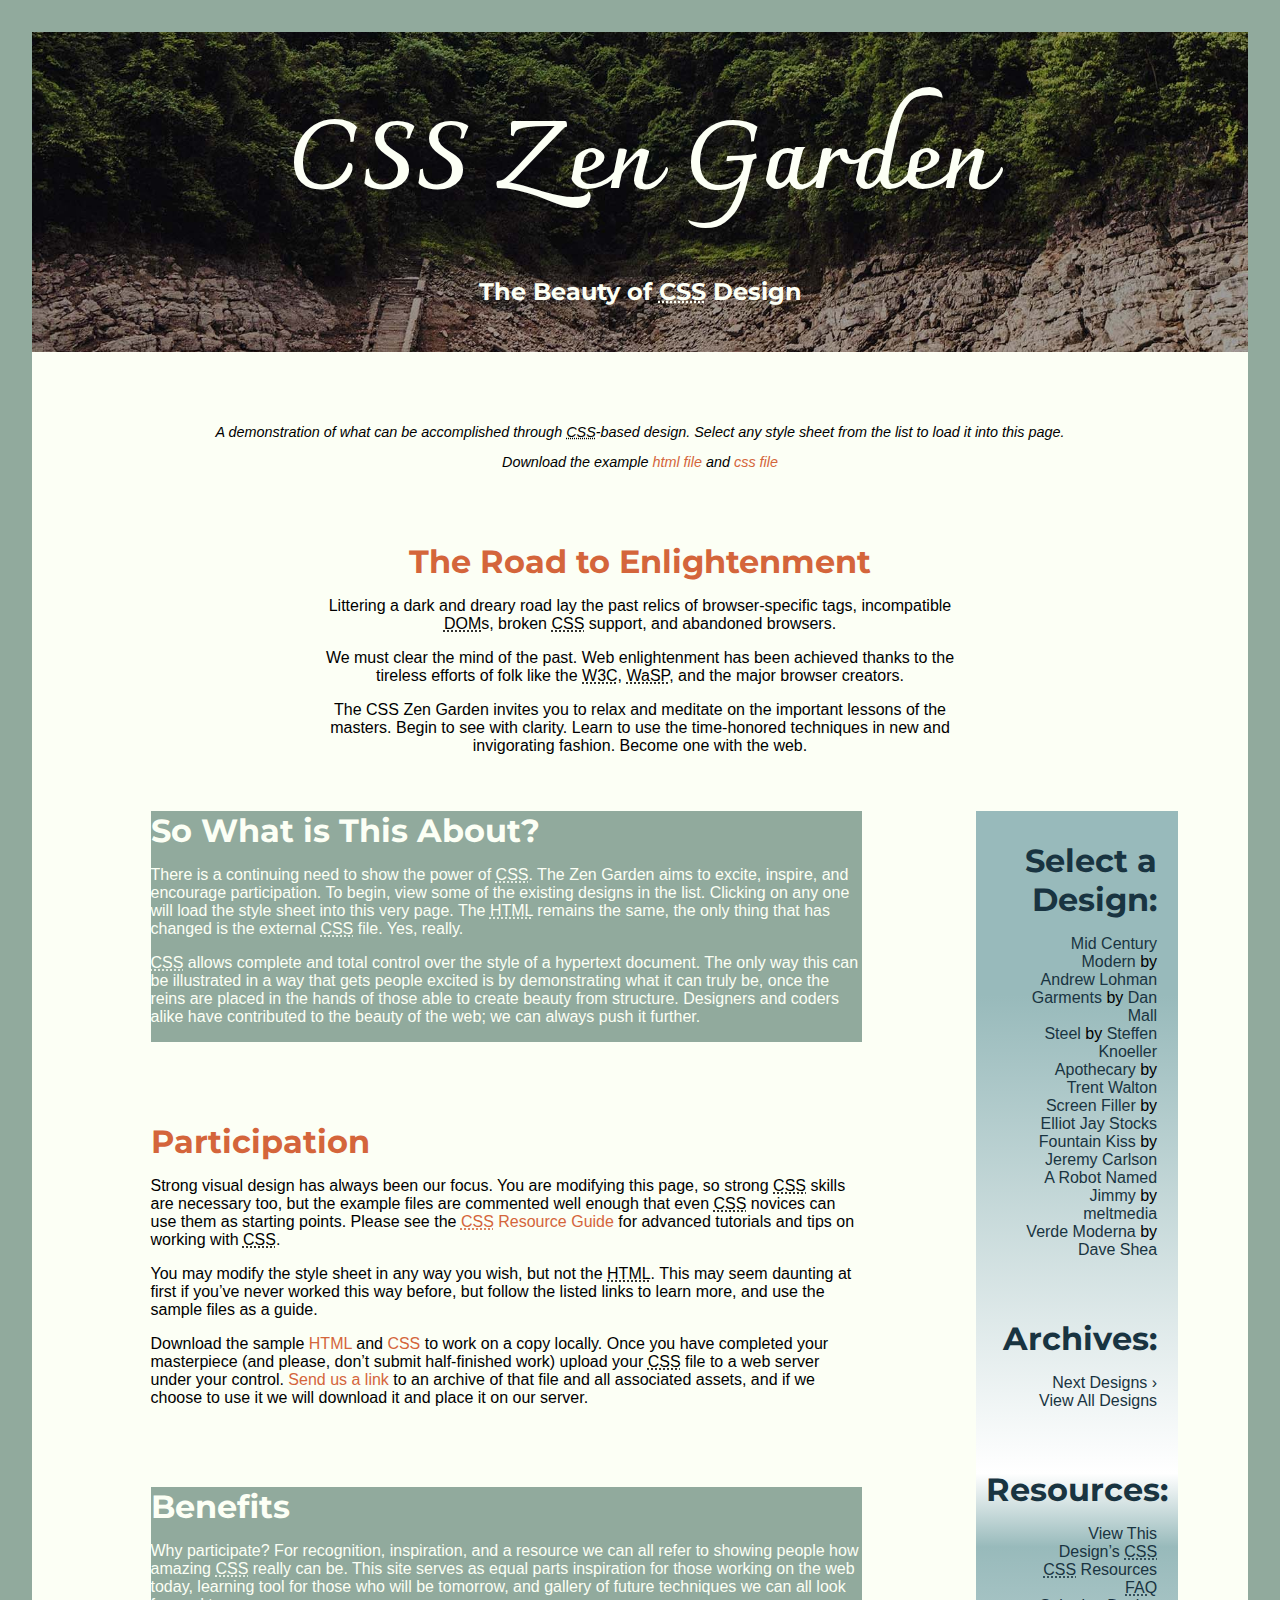
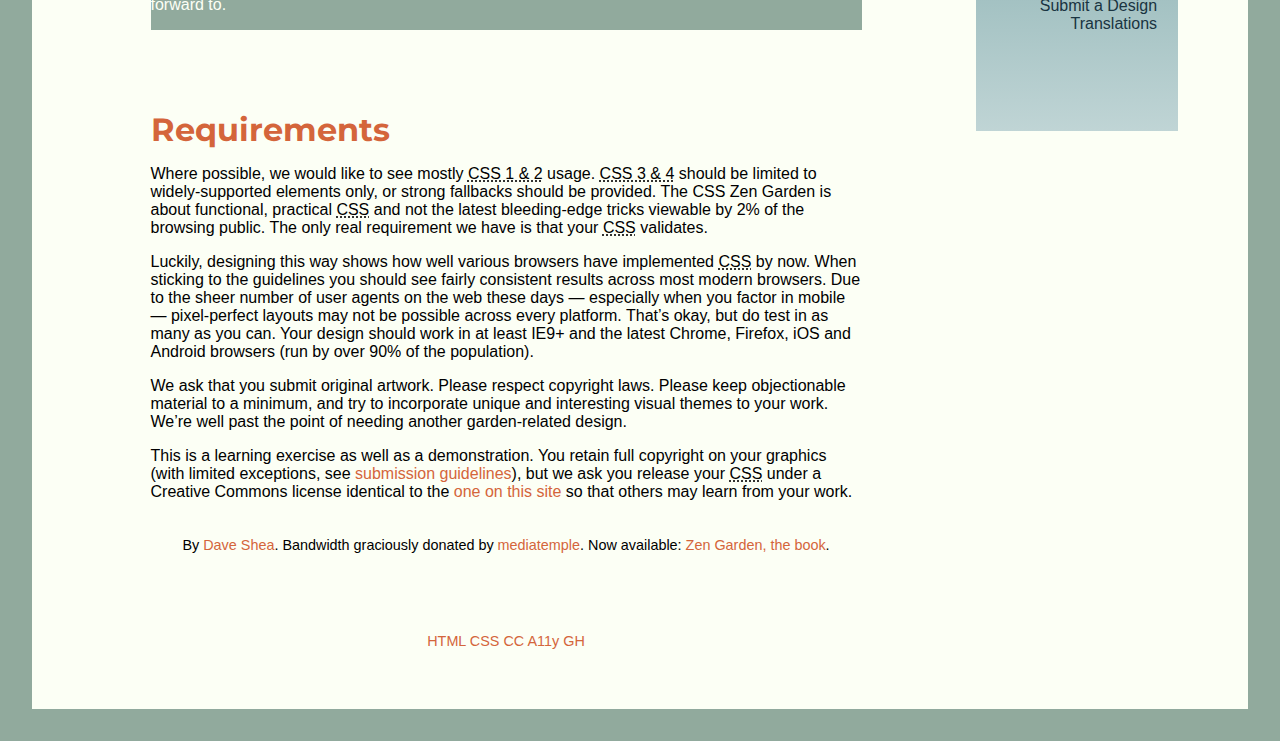
==== commit 43161e26: "color box size edit" ====
--- a/index.html
+++ b/index.html
@@ -71,14 +71,11 @@
 	</section>
 
 	<div class="main supporting" id="zen-supporting" role="main">
-		<div class="extra4" role="presentation">
-		<div class="colorBox1" role="presentation"></div> 
 		<div class="explanation" id="zen-explanation" role="article">
 			<h3>So What is This About?</h3>
 			<p>There is a continuing need to show the power of <abbr title="Cascading Style Sheets">CSS</abbr>. The Zen Garden aims to excite, inspire, and encourage participation. To begin, view some of the existing designs in the list. Clicking on any one will load the style sheet into this very page. The <abbr title="HyperText Markup Language">HTML</abbr> remains the same, the only thing that has changed is the external <abbr title="Cascading Style Sheets">CSS</abbr> file. Yes, really.</p>
 			<p><abbr title="Cascading Style Sheets">CSS</abbr> allows complete and total control over the style of a hypertext document. The only way this can be illustrated in a way that gets people excited is by demonstrating what it can truly be, once the reins are placed in the hands of those able to create beauty from structure. Designers and coders alike have contributed to the beauty of the web; we can always push it further.</p>
 		</div>
-		</div> 
 
 		<div class="participation" id="zen-participation" role="article">
 			<h3>Participation</h3>
@@ -88,7 +85,6 @@
 		</div>
 
 		<div class="benefits" id="zen-benefits" role="article">
-			<div class="colorBox2" role="presentation"></div> 
 			<h3>Benefits</h3>
 			<p>Why participate? For recognition, inspiration, and a resource we can all refer to showing people how amazing <abbr title="Cascading Style Sheets">CSS</abbr> really can be. This site serves as equal parts inspiration for those working on the web today, learning tool for those who will be tomorrow, and gallery of future techniques we can all look forward to.</p>
 		</div>
@@ -198,6 +194,9 @@
 <div class="extra1" role="presentation"></div> <!--waterfall animation-->
 <div class="extra2" role="presentation"></div> <!--waterfall animation-->
 <div class="extra3" role="presentation"></div> <!--waterfall animation-->
+<div class="extra4" role="presentation"></div>
+<div class="colorBox1" role="presentation"></div> 
+<div class="colorBox2" role="presentation"></div> 
 
 </body>
 </html>--- a/index.css
+++ b/index.css
@@ -117,9 +117,26 @@
   font-size: 0.9em;
 }
 
+.extra4 {
+  display: grid;
+  grid-template-columns: 1fr 2fr;
+}
+
+.colorBox1 {
+  margin: 0 0;
+  grid-column: 1;
+  background-color: #91AA9D;
+  height: 78%;
+  width: 100%;
+}
+
+.explanation {
+  grid-column: 2;
+}
+
 .colorBox2 {
   background-color: #91AA9D;
-  height: 300px;
+  height: 78%;
   width: 100%;
 }
 
@@ -182,15 +199,6 @@
     grid-gap: 1em;
   }
 
-  .colorBox1 {
-    margin: 0 0;
-    grid-column: 1;
-    grid-row: 2;
-    background-color: #91AA9D;
-    height: 300px;
-    width: 100%;
-  }
-
   #zen-intro {
     grid-column: 1/6;
     grid-row: 1;
